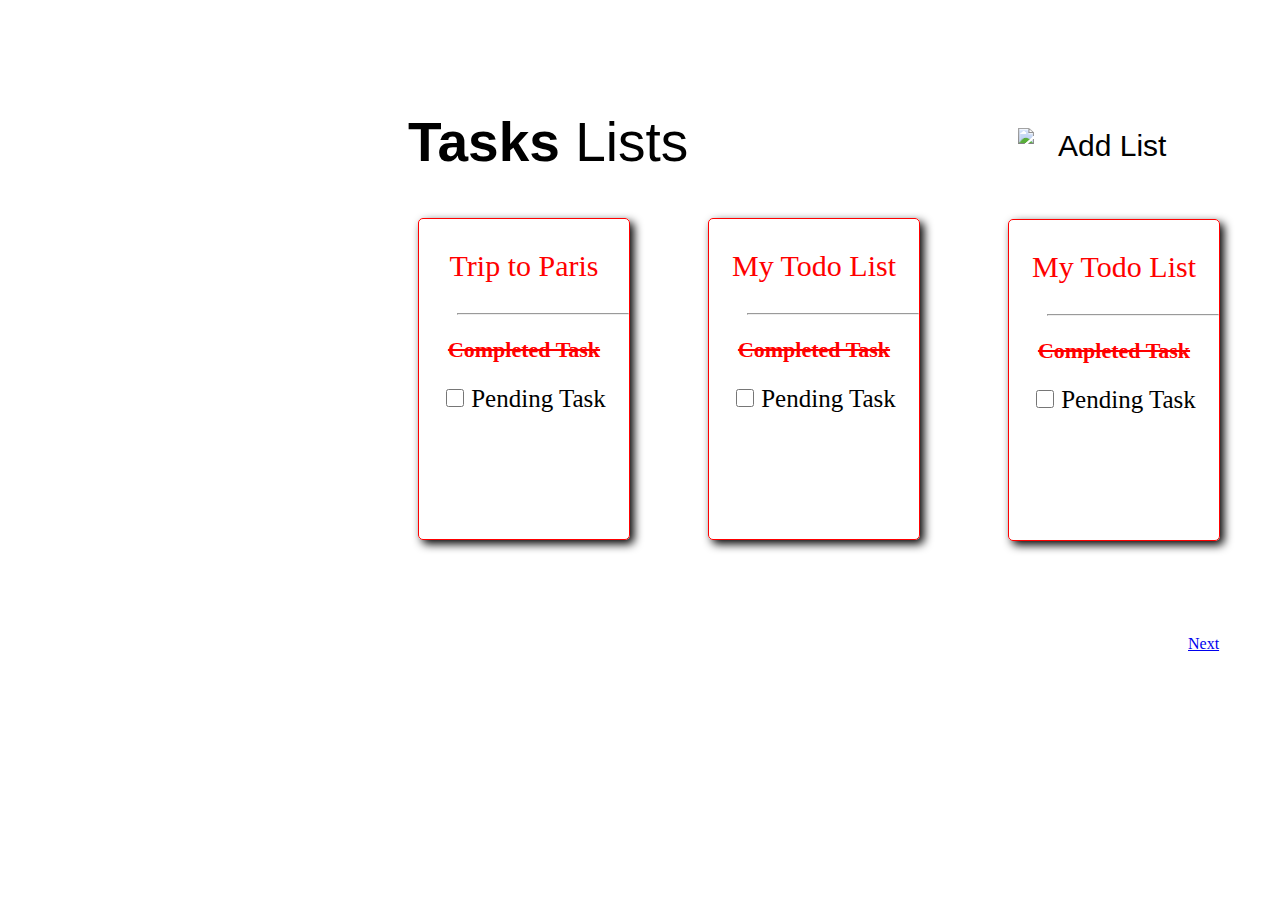
==== index.html @ 48be427c "value" ====
<!DOCTYPE html>
<html lang="en">
<head>
    <meta charset="UTF-8">
    <meta http-equiv="X-UA-Compatible" content="IE=edge">
    <meta name="viewport" content="width=device-width, initial-scale=1.0">
    <title>Todo App UI Web</title>
    <link rel="stylesheet" href="style.css">
</head>
<body>
    <p class="text" style="font-size: 55px; font-family:-apple-system, BlinkMacSystemFont, 'Segoe UI', Roboto, Oxygen, Ubuntu, Cantarell, 'Open Sans', 'Helvetica Neue', sans-serif;"><b>Tasks</b> Lists</p>
    <p class="add" style="font-size: 30px; font-family:-apple-system, BlinkMacSystemFont, 'Segoe UI', Roboto, Oxygen, Ubuntu, Cantarell, 'Open Sans', 'Helvetica Neue', sans-serif;">Add List</p>
    <div class="image">
    <img src="https://cdn1.iconfinder.com/data/icons/basic-ui-elements-coloricon/21/18-512.png" height="35px">
    </div>

    <div class="border">
    <p style="color:red; font-size:30px;">Trip to Paris</p>
    <hr>
    <p style="color:red; font-size:22px"><strike><b>Completed Task</b></strike></p>
    
    <input type="checkbox" id="task" class="checkbox">
    <label for="task" style="font-size:25px">Pending Task</label>
    </div>

    <div class="border1">
    <p style="color:red; font-size:30px;">My Todo List</p>
    <hr>
    <p style="color:red; font-size:22px"><strike><b>Completed Task</b></strike></p>
    
    <input type="checkbox" id="task" class="checkbox">
    <label for="task" style="font-size:25px">Pending Task</label>
    </div>

    <div class="border2">
    <p style="color:red; font-size:30px;">My Todo List</p>
    <hr>
    <p style="color:red; font-size:22px"><strike><b>Completed Task</b></strike></p>
    
    <input type="checkbox" id="task" class="checkbox">
    <label for="task" style="font-size:25px">Pending Task</label>
    </div><br><br><br>

    <span class="navigate">
    <a href="E:\PrepBytes-MERN STACK\Css\Projects\TODO App UI Web\index1.html">Next</a>
    </span> 
</body>
</html>
---- style.css ----
.text{
    margin-left: 400px;
    margin-top:110px;
}

.add{
    margin-left: 1050px;
    margin-top: -100px;
 
}

.image{
    margin-left:1010px;
    margin-top: -65px;

}

.checkbox{
    width:18px;
    height:18px;
}

hr{
    width:170px;
    margin-right:0px;
}

.border{
    border:1px solid red;
    border-radius:5px;
    box-shadow:4px 4px 10px 0px;
    height:320px;
    width:210px;
    text-align:center;
    margin-left:410px;
    margin-top:70px;
    
}

.border1{
    border:1px solid red;
    border-radius:5px;
    box-shadow:4px 4px 10px 0px;
    height:320px;
    width:210px;
    text-align:center;
    margin-left:700px;
    margin-top:-322px;
}

.border2{
    border:1px solid red;
    border-radius:5px;
    box-shadow:4px 4px 10px 0px;
    height:320px;
    width:210px;
    text-align:center;
    margin-left:1000px;
    margin-top:-321px;
}


.navigate{
    margin-left:1180px;
    margin-top:40px;
    position: absolute;
}


.mobile{
    margin-left:680px;
    margin-top:-67px;
}

.index1{
    border:1px solid red;
    border-radius:5px;
    box-shadow:4px 4px 10px 0px;
    height:350px;
    width:360px;
    text-align:center;
    margin:auto;
    margin-top:30px;
    
}

.image1{
    margin-top:100px;
    margin-left:290px;
}

.tag{
    width:15%;
    position: absolute;
    margin-top:32px;
    margin-left:380px;
    
}

.tag1{
    width:15%;
    position:absolute;
    margin-top:34px;
    margin-left:910px;
}

.paris{
    width:250px;
}

.html{
    margin-left:550px;
    position:absolute;
    margin-top:90px;
}

.css{
    margin-left:940px;
    position:absolute;
    margin-top:90px;
}

.index2{
  filter:blur(10px)
}

.index3{
    filter:blur(8px);
}

.target{
    border:1px solid red;
    background-color: white;
    position: absolute;
    border-radius:10px;
    box-shadow:4px 4px 10px 0px;
    height:200px;
    width:400px;
    text-align:center;
    margin-left:600px;
    margin-top:-300px;
}



.sudeep{
    border:1.5px solid red;
    border-radius:5px;
    width:250px;
    height:30px;
    margin-left:70px;
    position:absolute;
    margin-top:10px;
}

.add1{
    border:1px solid red;
    color:white;
    border-radius:20px;
    background-color:red;
    width:90px;
    height:38px;
    margin:auto;
    margin-top:50px;
    position:relative;
    padding:auto;   
}

.add2{
    font-size: 20px;
    padding-top:8px;
    
}

.html1{
    margin-left:510px;
    position:absolute;
    margin-top:10px;
}

.css1{
    margin-left:1000px;
    position:absolute;
    margin-top:10px;
    
}

.mouse{
    border:1px solid red;
    background-color: white;
    border-radius:10px;
    box-shadow:4px 4px 10px 0px;
    position: absolute;
    height:200px;
    width:400px;
    text-align:center;
    margin-left:550px;
    margin-top:-300px;
}

.html2{

    margin-left: 520px;
}
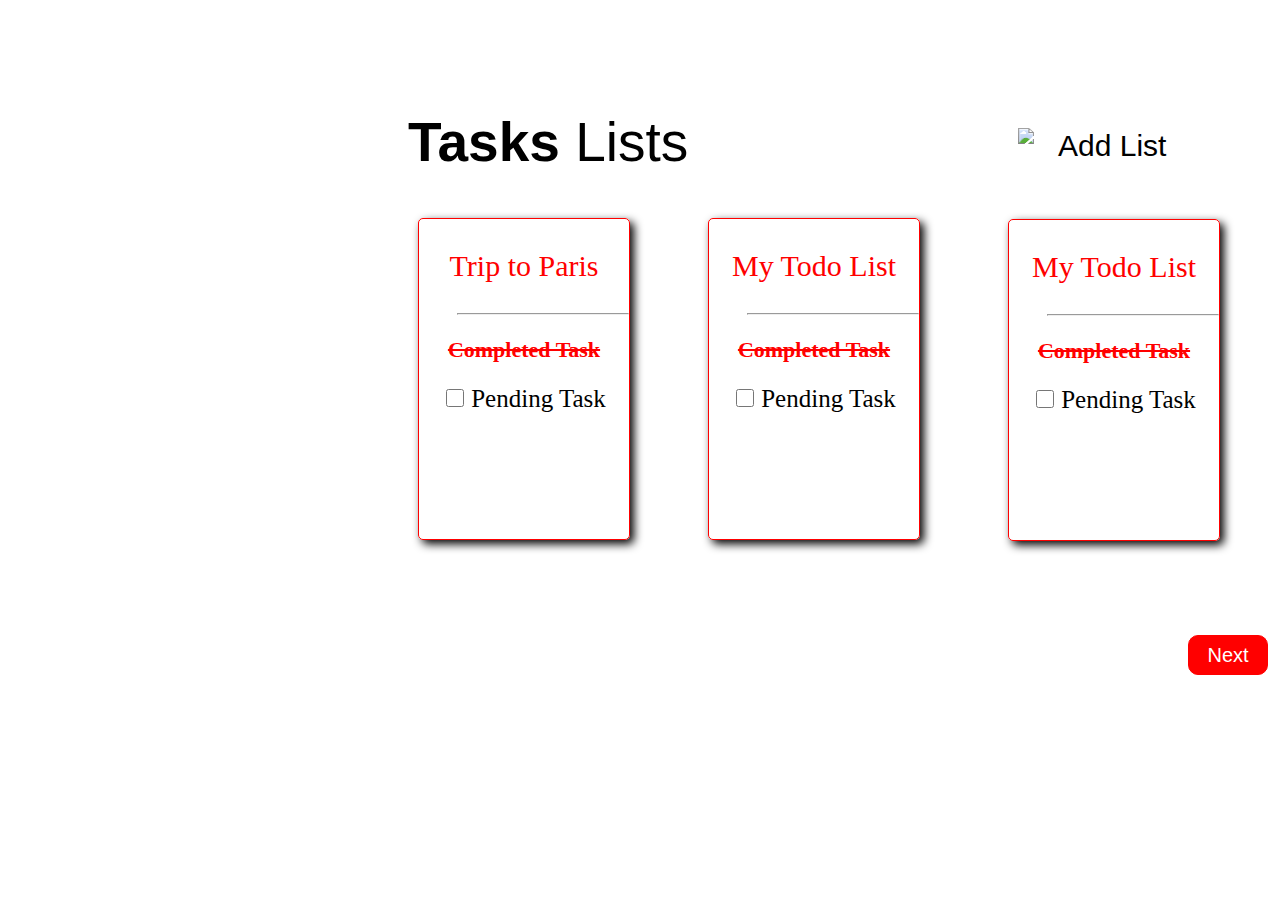
==== commit 326b1baa: "buttons added" ====
--- a/index.html
+++ b/index.html
@@ -42,7 +42,9 @@
     </div><br><br><br>
 
     <span class="navigate">
-    <a href="E:\PrepBytes-MERN STACK\Css\Projects\TODO App UI Web\index1.html">Next</a>
+    <button>
+    <a href="index1.html">Next</a>
+    </button>
     </span> 
 </body>
 </html>--- a/style.css
+++ b/style.css
@@ -203,4 +203,18 @@
     margin-left: 520px;
 }
 
-
+button{
+    border:1px solid red;
+    border-radius:10px;
+    background-color:red;
+    width:80px;
+    height:40px;
+    
+}
+
+
+a{
+    text-decoration: none;
+    color:white;
+    font-size: 20px;
+}
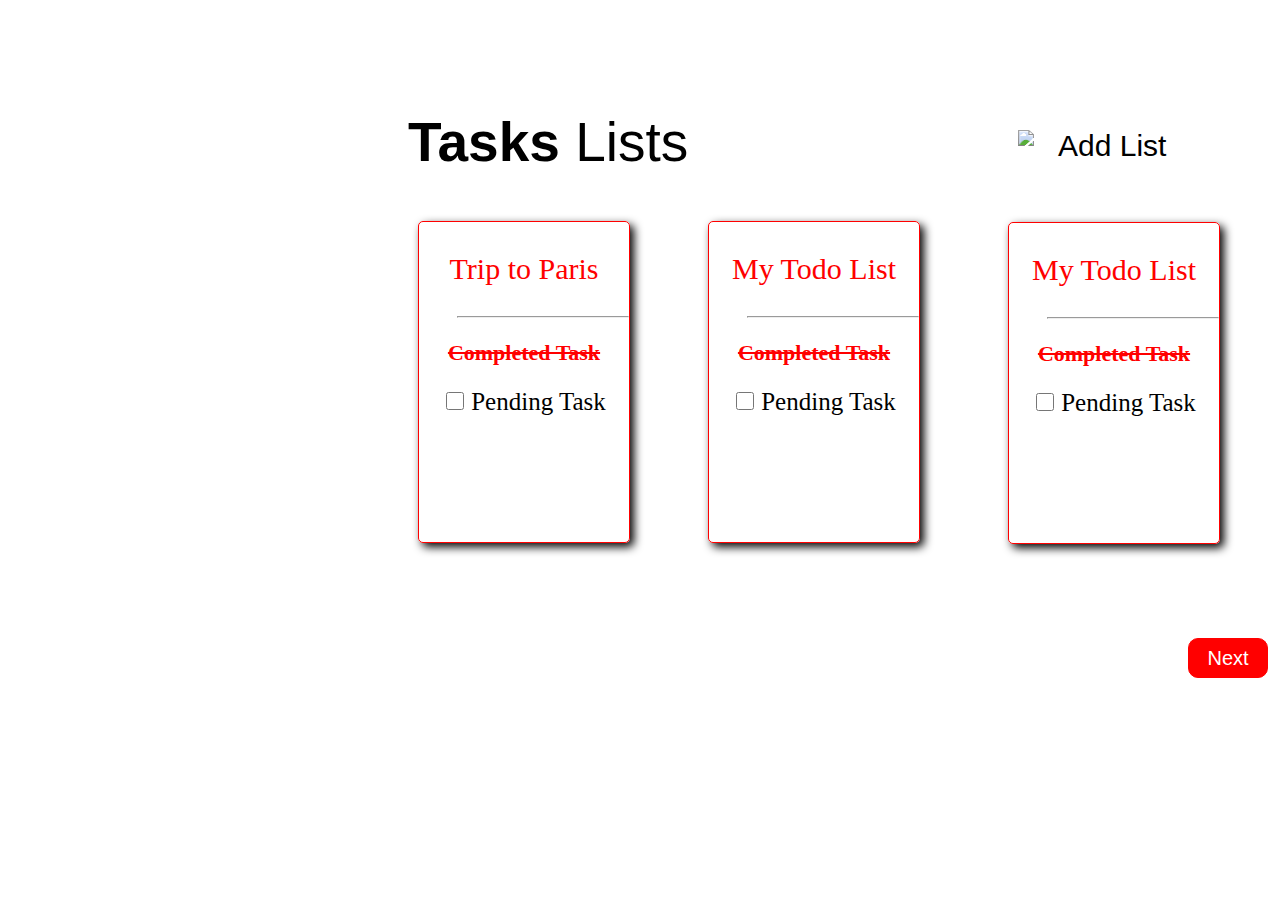
==== commit 671a2fdf: "anchor tag added" ====
--- a/index.html
+++ b/index.html
@@ -10,12 +10,13 @@
 <body>
     <p class="text" style="font-size: 55px; font-family:-apple-system, BlinkMacSystemFont, 'Segoe UI', Roboto, Oxygen, Ubuntu, Cantarell, 'Open Sans', 'Helvetica Neue', sans-serif;"><b>Tasks</b> Lists</p>
     <p class="add" style="font-size: 30px; font-family:-apple-system, BlinkMacSystemFont, 'Segoe UI', Roboto, Oxygen, Ubuntu, Cantarell, 'Open Sans', 'Helvetica Neue', sans-serif;">Add List</p>
-    <div class="image">
-    <img src="https://cdn1.iconfinder.com/data/icons/basic-ui-elements-coloricon/21/18-512.png" height="35px">
+    <div class="image"><a href="index1.html">
+    <img src="https://cdn1.iconfinder.com/data/icons/basic-ui-elements-coloricon/21/18-512.png" height="35px"></a>
     </div>
 
     <div class="border">
-    <p style="color:red; font-size:30px;">Trip to Paris</p>
+    <a href="index1.html">
+    <p style="color:red; font-size:30px;">Trip to Paris</p></a>
     <hr>
     <p style="color:red; font-size:22px"><strike><b>Completed Task</b></strike></p>
     
--- a/style.css
+++ b/style.css
@@ -153,7 +153,7 @@
     margin-top:10px;
 }
 
-.add1{
+/*.add1{
     border:1px solid red;
     color:white;
     border-radius:20px;
@@ -164,11 +164,20 @@
     margin-top:50px;
     position:relative;
     padding:auto;   
-}
+}*/
 
 .add2{
     font-size: 20px;
     padding-top:8px;
+    width: 6.5rem;
+    height: 2.6rem;
+    background-color: tomato;
+    color: white;
+    border: 0;
+    border-radius: 1.2rem;
+    font-size: 1.4rem;
+    margin:50px;
+    margin-left:60px;
     
 }
 
@@ -212,9 +221,18 @@
     
 }
 
+.css2{
+    margin-left:370px;
+
+}
+
 
 a{
     text-decoration: none;
     color:white;
     font-size: 20px;
 }
+
+.blur{
+    filter:blur(10px);
+}
